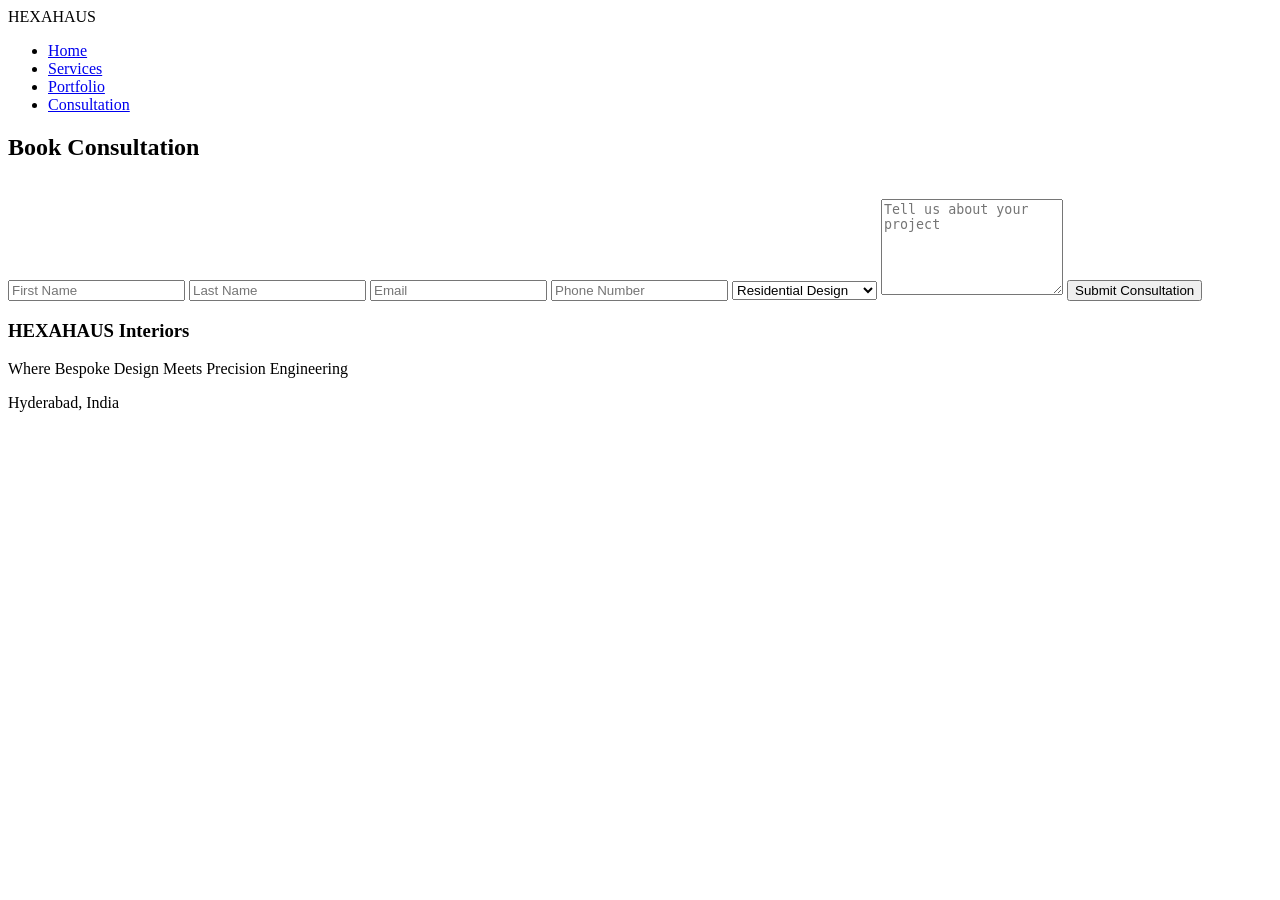
==== consultation.html @ 403c3642 "Add files via upload" ====
<!DOCTYPE html>
<html>
<head>
  <title>Book Consultation | HEXAHAUS</title>
  <link rel="stylesheet" href="css/style.css">
</head>
<body>


<nav>
  <div class="logo">HEXA<span>HAUS</span></div>
  <ul>
    <li><a href="index.html">Home</a></li>
    <li><a href="services.html">Services</a></li>
    <li><a href="portfolio.html">Portfolio</a></li>
    <li><a href="consultation.html">Consultation</a></li>
  </ul>
</nav>


<section class="section">
  <h1>Book Consultation</h1>
  <br>

  <form id="consultationForm" class="contact-form">

    <input type="text" name="First Name" placeholder="First Name" required>
    <input type="text" name="Last Name" placeholder="Last Name" required>
    <input type="email" name="Email" placeholder="Email" required>
    <input type="tel" name="Phone" placeholder="Phone Number" required>

    <select name="Project Type">
      <option>Residential Design</option>
      <option>Commercial Interiors</option>
      <option>Luxury Villa</option>
      <option>Office Interiors</option>
    </select>

    <textarea name="Message" rows="6" placeholder="Tell us about your project"></textarea>

    <button class="btn" type="submit">Submit Consultation</button>
  </form>

</section>


<footer>
  <h3>HEXAHAUS Interiors</h3>
  <p>Where Bespoke Design Meets Precision Engineering</p>
  <p>Hyderabad, India</p>
</footer>


<script src="js/main.js"></script>
</body>
</html>
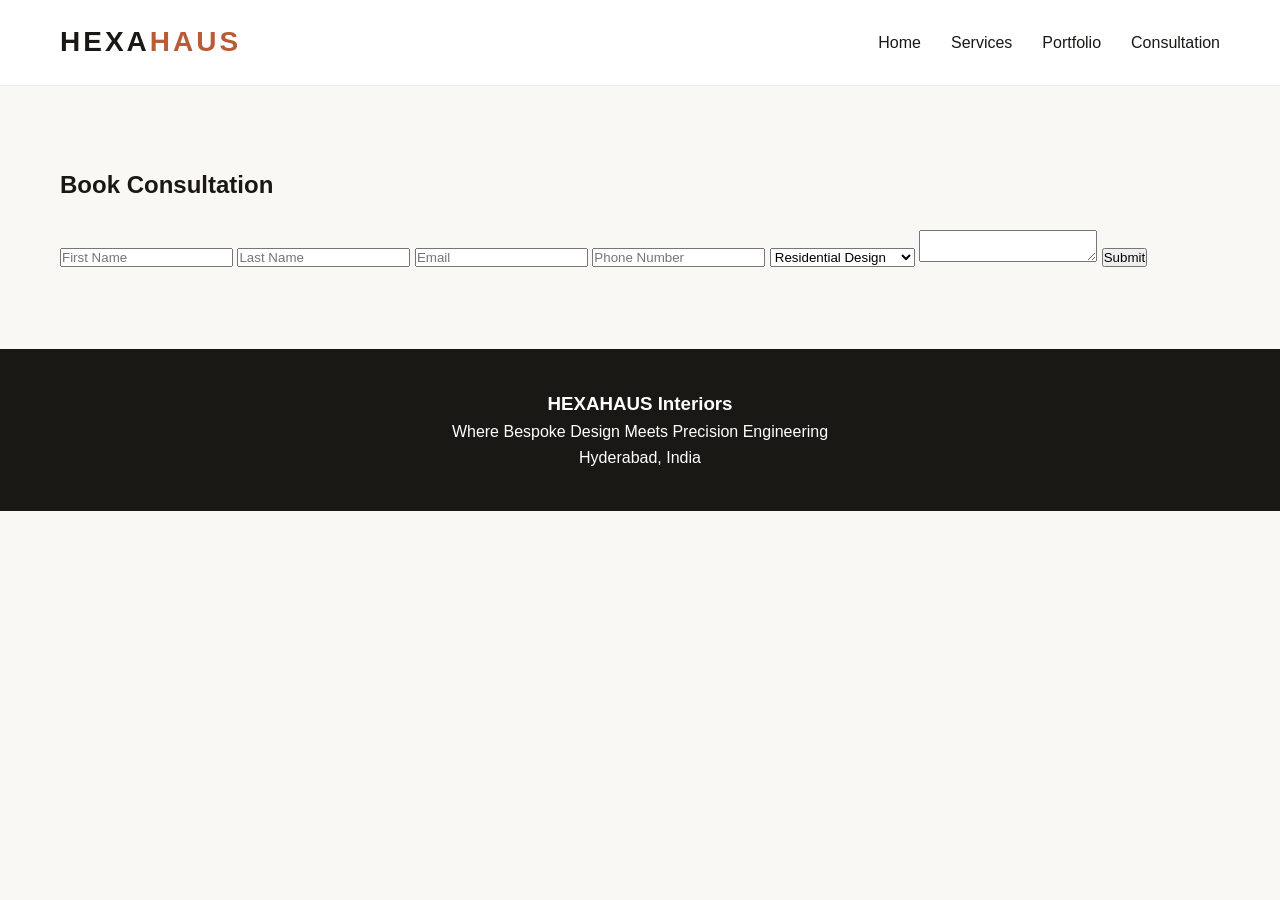
==== commit 0a578515: "Add files via upload" ====
--- a/consultation.html
+++ b/consultation.html
@@ -23,24 +23,29 @@
   <h1>Book Consultation</h1>
   <br>
 
-  <form id="consultationForm" class="contact-form">
+<form action="https://formsubmit.co/hexahausinteriors.co.in" method="POST">
 
-    <input type="text" name="First Name" placeholder="First Name" required>
-    <input type="text" name="Last Name" placeholder="Last Name" required>
-    <input type="email" name="Email" placeholder="Email" required>
-    <input type="tel" name="Phone" placeholder="Phone Number" required>
+  <input type="text" name="First Name" placeholder="First Name" required>
 
-    <select name="Project Type">
-      <option>Residential Design</option>
-      <option>Commercial Interiors</option>
-      <option>Luxury Villa</option>
-      <option>Office Interiors</option>
-    </select>
+  <input type="text" name="Last Name" placeholder="Last Name" required>
 
-    <textarea name="Message" rows="6" placeholder="Tell us about your project"></textarea>
+  <input type="email" name="Email" placeholder="Email" required>
 
-    <button class="btn" type="submit">Submit Consultation</button>
-  </form>
+  <input type="tel" name="Phone" placeholder="Phone Number" required>
+
+  <select name="Project Type">
+    <option>Residential Design</option>
+    <option>Commercial Interiors</option>
+    <option>Luxury Villa</option>
+  </select>
+
+  <textarea name="Message"></textarea>
+
+  <input type="hidden" name="_next" value="https://YOUR_GITHUB_URL/thankyou.html">
+
+  <button type="submit">Submit</button>
+
+</form>
 
 </section>
 
--- a/css/style.css
+++ b/css/style.css
@@ -0,0 +1,117 @@
+
+:root{
+  --cream:#f5f0e8;
+  --warm:#faf8f4;
+  --dark:#1a1814;
+  --stone:#8c8278;
+  --terracotta:#b85c38;
+  --gold:#c9a96e;
+}
+*{margin:0;padding:0;box-sizing:border-box}
+body{
+  font-family:Arial,sans-serif;
+  background:var(--warm);
+  color:var(--dark);
+  line-height:1.6;
+}
+nav{
+  display:flex;
+  justify-content:space-between;
+  align-items:center;
+  padding:20px 60px;
+  background:white;
+  position:sticky;
+  top:0;
+  z-index:100;
+  border-bottom:1px solid #eee;
+}
+.logo{
+  font-size:28px;
+  font-weight:bold;
+  letter-spacing:3px;
+}
+.logo span{color:var(--terracotta)}
+nav ul{
+  display:flex;
+  list-style:none;
+  gap:30px;
+}
+nav a{
+  text-decoration:none;
+  color:var(--dark);
+}
+.hero{
+  min-height:90vh;
+  display:grid;
+  grid-template-columns:1fr 1fr;
+}
+.hero-content{
+  padding:80px 60px;
+  display:flex;
+  flex-direction:column;
+  justify-content:center;
+}
+.hero h1{
+  font-size:72px;
+  margin-bottom:20px;
+}
+.hero p{
+  color:var(--stone);
+  margin-bottom:30px;
+}
+.hero img{
+  width:100%;
+  height:100%;
+  object-fit:cover;
+}
+.btn{
+  display:inline-block;
+  padding:14px 30px;
+  background:var(--terracotta);
+  color:white;
+  text-decoration:none;
+  border:none;
+  cursor:pointer;
+}
+.section{
+  padding:80px 60px;
+}
+.grid{
+  display:grid;
+  grid-template-columns:repeat(3,1fr);
+  gap:25px;
+}
+.card{
+  background:var(--cream);
+  padding:30px;
+}
+.contact-form{
+  max-width:700px;
+  display:grid;
+  gap:20px;
+}
+.contact-form input,
+.contact-form textarea,
+.contact-form select{
+  width:100%;
+  padding:14px;
+}
+footer{
+  background:var(--dark);
+  color:white;
+  padding:40px 60px;
+  text-align:center;
+}
+@media(max-width:768px){
+  .hero,.grid{
+    grid-template-columns:1fr;
+  }
+  .hero h1{
+    font-size:48px;
+  }
+  nav{
+    flex-direction:column;
+    gap:15px;
+    padding:20px;
+  }
+}
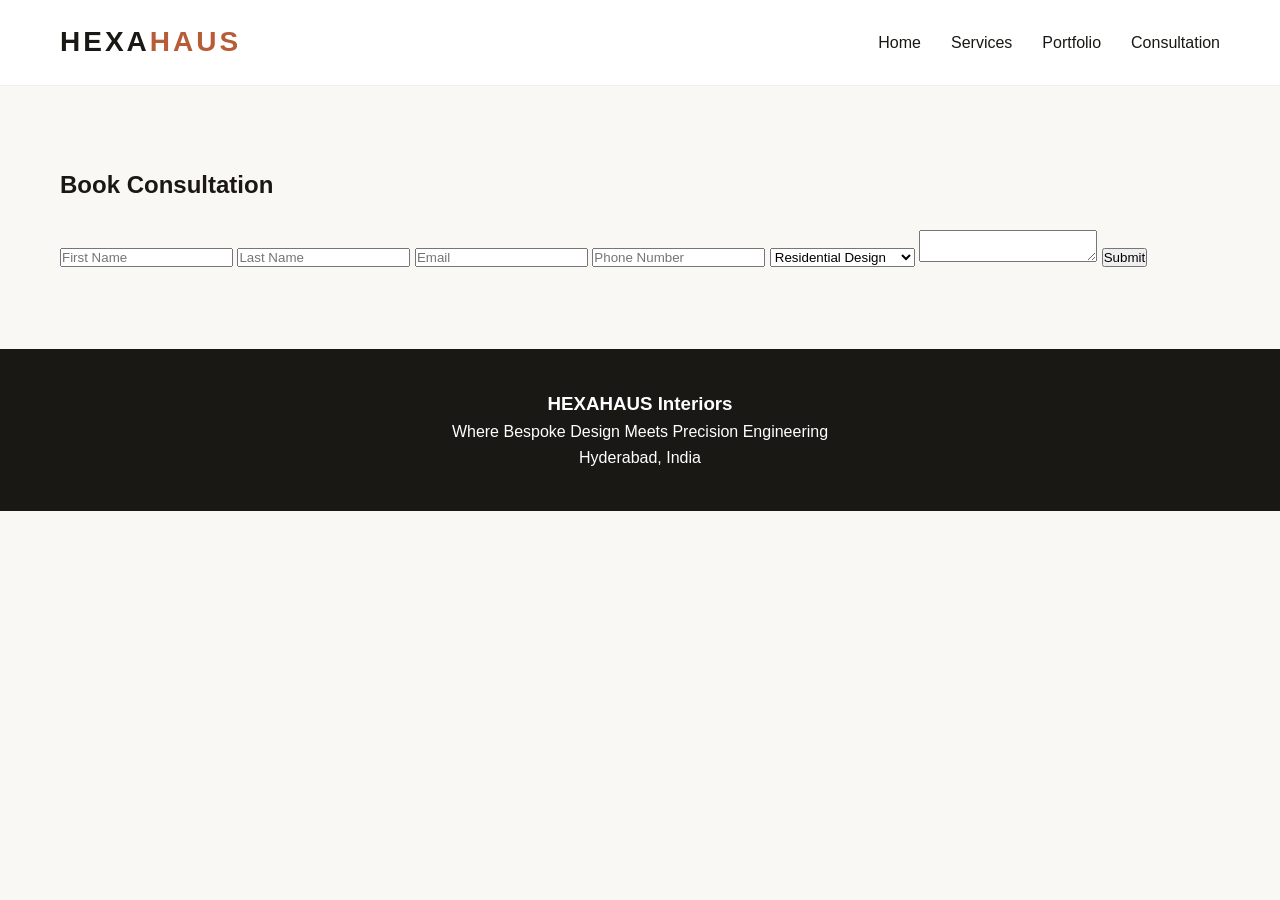
==== commit acd43650: "Add files via upload" ====
--- a/consultation.html
+++ b/consultation.html
@@ -23,7 +23,7 @@
   <h1>Book Consultation</h1>
   <br>
 
-<form action="https://formsubmit.co/hexahausinteriors.co.in" method="POST">
+<form action="https://formsubmit.co/hello@hexahausinteriors.co.in" method="POST">
 
   <input type="text" name="First Name" placeholder="First Name" required>
 
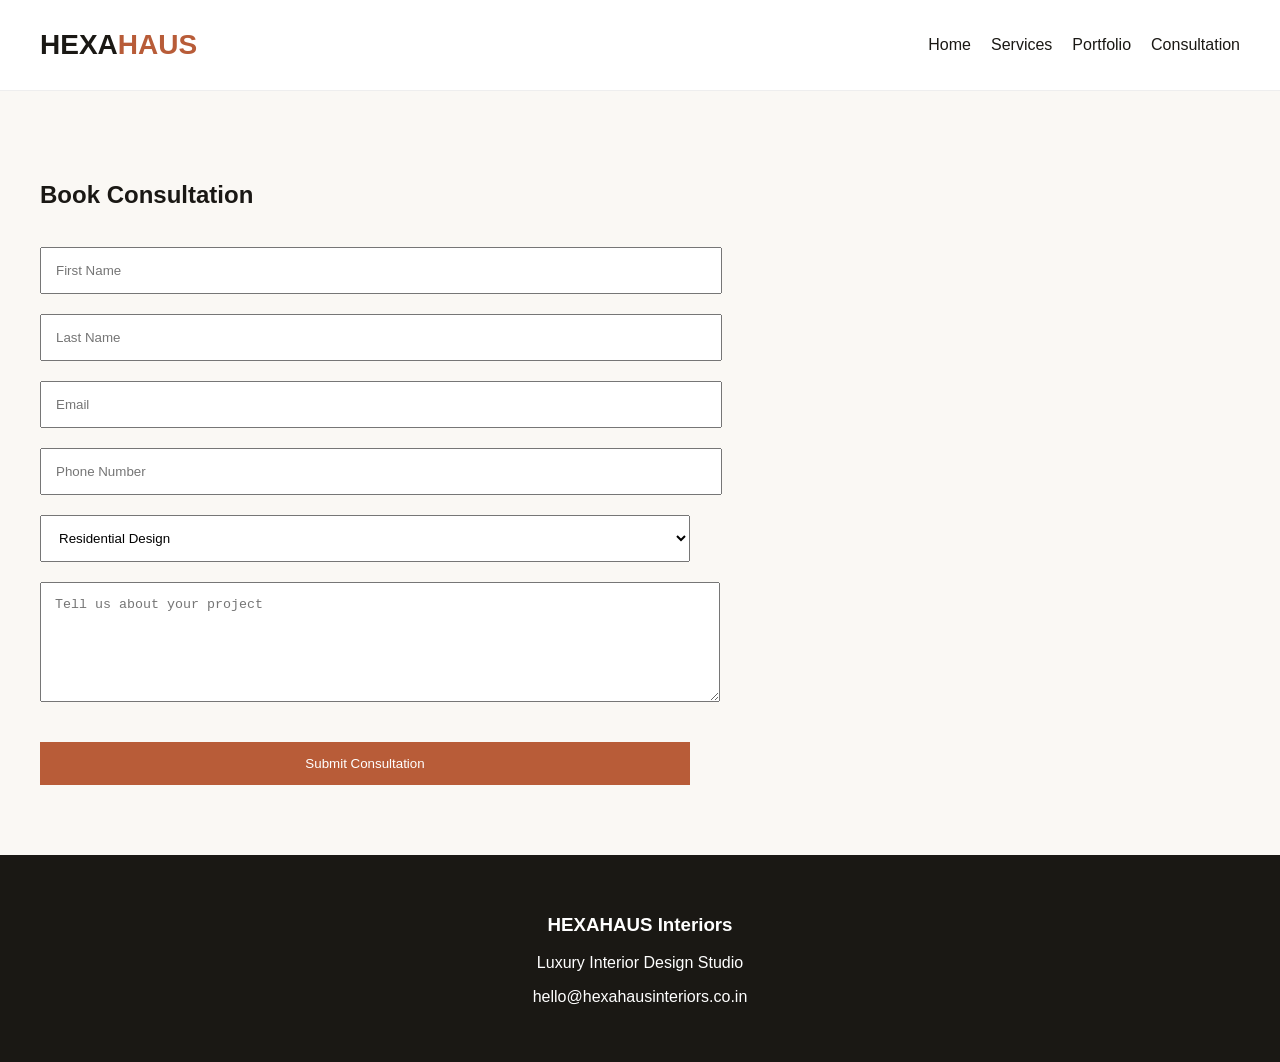
==== commit 05c61ba3: "Add files via upload" ====
--- a/consultation.html
+++ b/consultation.html
@@ -2,48 +2,54 @@
 <!DOCTYPE html>
 <html>
 <head>
-  <title>Book Consultation | HEXAHAUS</title>
-  <link rel="stylesheet" href="css/style.css">
+<title>Book Consultation</title>
+<meta charset="UTF-8">
+<meta name="viewport" content="width=device-width, initial-scale=1.0">
+<link rel="stylesheet" href="css/style.css">
 </head>
 <body>
 
 
 <nav>
-  <div class="logo">HEXA<span>HAUS</span></div>
-  <ul>
-    <li><a href="index.html">Home</a></li>
-    <li><a href="services.html">Services</a></li>
-    <li><a href="portfolio.html">Portfolio</a></li>
-    <li><a href="consultation.html">Consultation</a></li>
-  </ul>
+<div class="logo">HEXA<span>HAUS</span></div>
+<ul>
+<li><a href="index.html">Home</a></li>
+<li><a href="services.html">Services</a></li>
+<li><a href="portfolio.html">Portfolio</a></li>
+<li><a href="consultation.html">Consultation</a></li>
+</ul>
 </nav>
 
 
 <section class="section">
-  <h1>Book Consultation</h1>
-  <br>
+<h1>Book Consultation</h1>
+<br>
 
 <form action="https://formsubmit.co/hello@hexahausinteriors.co.in" method="POST">
 
-  <input type="text" name="First Name" placeholder="First Name" required>
+<input type="text" name="First Name" placeholder="First Name" required>
 
-  <input type="text" name="Last Name" placeholder="Last Name" required>
+<input type="text" name="Last Name" placeholder="Last Name" required>
 
-  <input type="email" name="Email" placeholder="Email" required>
+<input type="email" name="Email" placeholder="Email" required>
 
-  <input type="tel" name="Phone" placeholder="Phone Number" required>
+<input type="tel" name="Phone" placeholder="Phone Number" required>
 
-  <select name="Project Type">
-    <option>Residential Design</option>
-    <option>Commercial Interiors</option>
-    <option>Luxury Villa</option>
-  </select>
+<select name="Project Type">
+<option>Residential Design</option>
+<option>Commercial Interiors</option>
+<option>Luxury Villa</option>
+<option>Office Interiors</option>
+</select>
 
-  <textarea name="Message"></textarea>
+<textarea name="Message" rows="6" placeholder="Tell us about your project"></textarea>
 
-  <input type="hidden" name="_next" value="https://YOUR_GITHUB_URL/thankyou.html">
+<input type="hidden" name="_captcha" value="false">
+<input type="hidden" name="_template" value="table">
+<input type="hidden" name="_subject" value="New HEXAHAUS Consultation Lead">
+<input type="hidden" name="_next" value="thankyou.html">
 
-  <button type="submit">Submit</button>
+<button class="btn" type="submit">Submit Consultation</button>
 
 </form>
 
@@ -51,12 +57,11 @@
 
 
 <footer>
-  <h3>HEXAHAUS Interiors</h3>
-  <p>Where Bespoke Design Meets Precision Engineering</p>
-  <p>Hyderabad, India</p>
+<h3>HEXAHAUS Interiors</h3>
+<p>Luxury Interior Design Studio</p>
+<p>hello@hexahausinteriors.co.in</p>
 </footer>
 
 
-<script src="js/main.js"></script>
 </body>
 </html>
--- a/css/style.css
+++ b/css/style.css
@@ -1,117 +1,21 @@
 
-:root{
-  --cream:#f5f0e8;
-  --warm:#faf8f4;
-  --dark:#1a1814;
-  --stone:#8c8278;
-  --terracotta:#b85c38;
-  --gold:#c9a96e;
+body{margin:0;font-family:Arial,sans-serif;background:#faf8f4;color:#1a1814}
+nav{display:flex;justify-content:space-between;align-items:center;padding:20px 40px;background:#fff;border-bottom:1px solid #eee}
+nav ul{display:flex;gap:20px;list-style:none}
+nav a{text-decoration:none;color:#1a1814}
+.logo{font-size:28px;font-weight:bold}
+.logo span{color:#b85c38}
+.hero{display:grid;grid-template-columns:1fr 1fr;min-height:90vh}
+.hero-content{padding:80px 50px;display:flex;flex-direction:column;justify-content:center}
+.hero h1{font-size:68px}
+.btn{background:#b85c38;color:white;padding:14px 28px;text-decoration:none;border:none;display:inline-block;margin-top:20px;cursor:pointer}
+.section{padding:70px 40px}
+.grid{display:grid;grid-template-columns:repeat(3,1fr);gap:20px}
+.card{background:#f3eee6;padding:25px}
+form{display:grid;gap:20px;max-width:650px}
+input,textarea,select{padding:14px;width:100%}
+footer{background:#1a1814;color:white;text-align:center;padding:40px}
+@media(max-width:768px){
+.hero,.grid{grid-template-columns:1fr}
+.hero h1{font-size:42px}
 }
-*{margin:0;padding:0;box-sizing:border-box}
-body{
-  font-family:Arial,sans-serif;
-  background:var(--warm);
-  color:var(--dark);
-  line-height:1.6;
-}
-nav{
-  display:flex;
-  justify-content:space-between;
-  align-items:center;
-  padding:20px 60px;
-  background:white;
-  position:sticky;
-  top:0;
-  z-index:100;
-  border-bottom:1px solid #eee;
-}
-.logo{
-  font-size:28px;
-  font-weight:bold;
-  letter-spacing:3px;
-}
-.logo span{color:var(--terracotta)}
-nav ul{
-  display:flex;
-  list-style:none;
-  gap:30px;
-}
-nav a{
-  text-decoration:none;
-  color:var(--dark);
-}
-.hero{
-  min-height:90vh;
-  display:grid;
-  grid-template-columns:1fr 1fr;
-}
-.hero-content{
-  padding:80px 60px;
-  display:flex;
-  flex-direction:column;
-  justify-content:center;
-}
-.hero h1{
-  font-size:72px;
-  margin-bottom:20px;
-}
-.hero p{
-  color:var(--stone);
-  margin-bottom:30px;
-}
-.hero img{
-  width:100%;
-  height:100%;
-  object-fit:cover;
-}
-.btn{
-  display:inline-block;
-  padding:14px 30px;
-  background:var(--terracotta);
-  color:white;
-  text-decoration:none;
-  border:none;
-  cursor:pointer;
-}
-.section{
-  padding:80px 60px;
-}
-.grid{
-  display:grid;
-  grid-template-columns:repeat(3,1fr);
-  gap:25px;
-}
-.card{
-  background:var(--cream);
-  padding:30px;
-}
-.contact-form{
-  max-width:700px;
-  display:grid;
-  gap:20px;
-}
-.contact-form input,
-.contact-form textarea,
-.contact-form select{
-  width:100%;
-  padding:14px;
-}
-footer{
-  background:var(--dark);
-  color:white;
-  padding:40px 60px;
-  text-align:center;
-}
-@media(max-width:768px){
-  .hero,.grid{
-    grid-template-columns:1fr;
-  }
-  .hero h1{
-    font-size:48px;
-  }
-  nav{
-    flex-direction:column;
-    gap:15px;
-    padding:20px;
-  }
-}
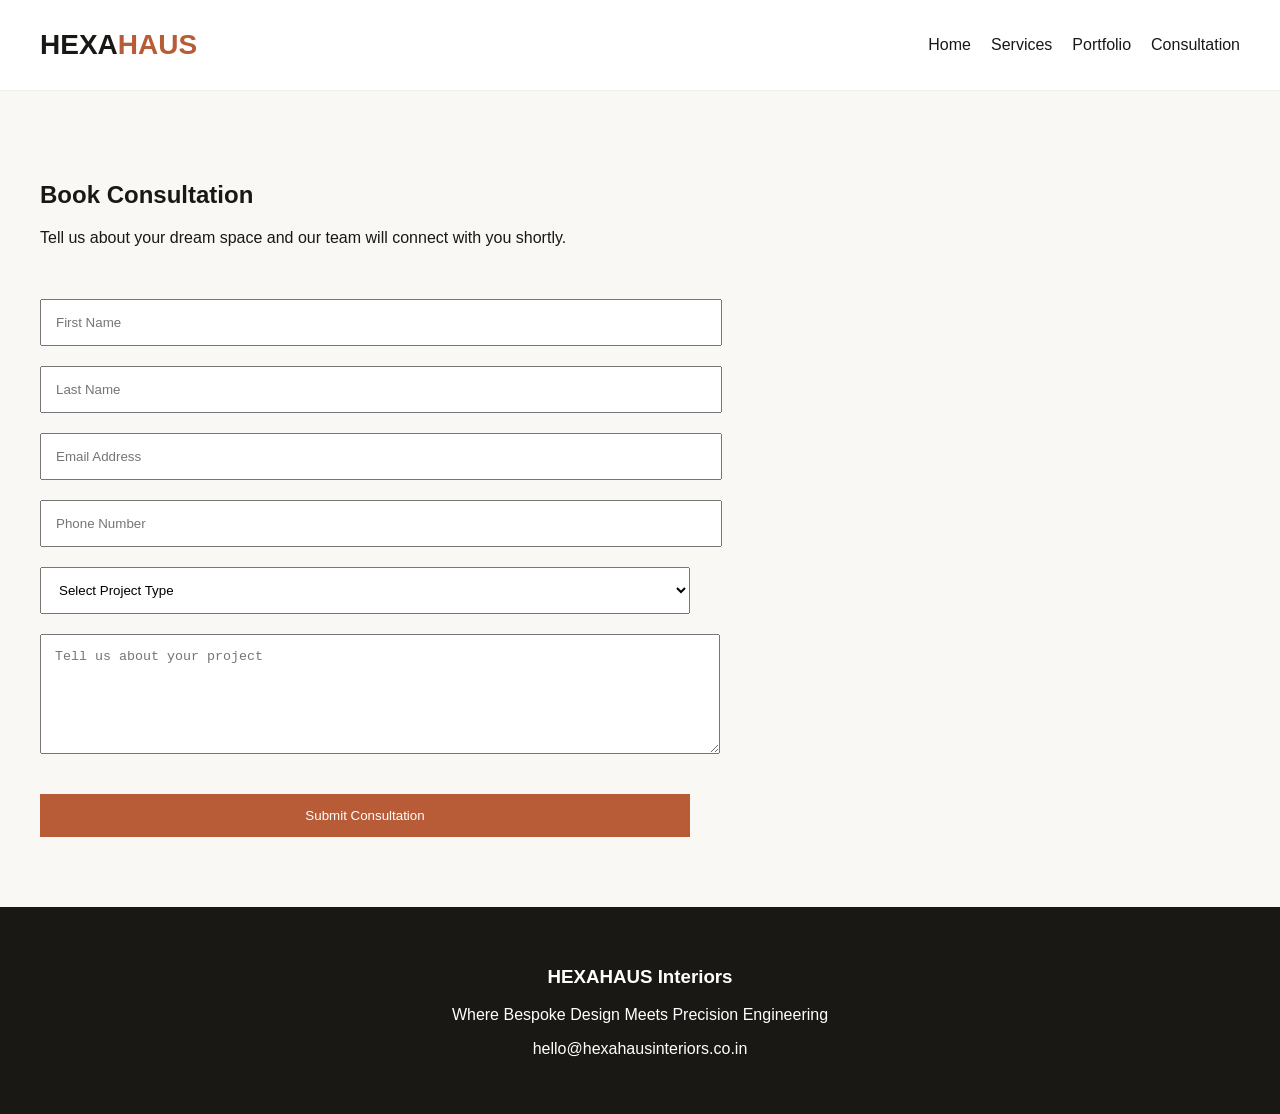
==== commit 9500bc56: "Add files via upload" ====
--- a/consultation.html
+++ b/consultation.html
@@ -1,67 +1,109 @@
+<!DOCTYPE html>
+<html lang="en">
+<head>
+  <meta charset="UTF-8" />
+  <meta name="viewport" content="width=device-width, initial-scale=1.0"/>
+  <title>Book Consultation | HEXAHAUS</title>
 
-<!DOCTYPE html>
-<html>
-<head>
-<title>Book Consultation</title>
-<meta charset="UTF-8">
-<meta name="viewport" content="width=device-width, initial-scale=1.0">
-<link rel="stylesheet" href="css/style.css">
+  <link rel="stylesheet" href="/css/style.css">
 </head>
+
 <body>
 
+  <nav>
+    <div class="logo">HEXA<span>HAUS</span></div>
 
-<nav>
-<div class="logo">HEXA<span>HAUS</span></div>
-<ul>
-<li><a href="index.html">Home</a></li>
-<li><a href="services.html">Services</a></li>
-<li><a href="portfolio.html">Portfolio</a></li>
-<li><a href="consultation.html">Consultation</a></li>
-</ul>
-</nav>
+    <ul>
+      <li><a href="/">Home</a></li>
+      <li><a href="/services">Services</a></li>
+      <li><a href="/portfolio">Portfolio</a></li>
+      <li><a href="/consultation">Consultation</a></li>
+    </ul>
+  </nav>
 
+  <section class="section">
 
-<section class="section">
-<h1>Book Consultation</h1>
-<br>
+    <h1>Book Consultation</h1>
 
-<form action="https://formsubmit.co/hello@hexahausinteriors.co.in" method="POST">
+    <p>
+      Tell us about your dream space and our team will connect with you shortly.
+    </p>
 
-<input type="text" name="First Name" placeholder="First Name" required>
+    <br><br>
 
-<input type="text" name="Last Name" placeholder="Last Name" required>
+    <form
+      name="consultation"
+      method="POST"
+      data-netlify="true"
+      action="/thankyou.html"
+    >
 
-<input type="email" name="Email" placeholder="Email" required>
+      <!-- Required Hidden Input -->
+      <input type="hidden" name="form-name" value="consultation">
 
-<input type="tel" name="Phone" placeholder="Phone Number" required>
+      <input
+        type="text"
+        name="First Name"
+        placeholder="First Name"
+        required
+      >
 
-<select name="Project Type">
-<option>Residential Design</option>
-<option>Commercial Interiors</option>
-<option>Luxury Villa</option>
-<option>Office Interiors</option>
-</select>
+      <input
+        type="text"
+        name="Last Name"
+        placeholder="Last Name"
+        required
+      >
 
-<textarea name="Message" rows="6" placeholder="Tell us about your project"></textarea>
+      <input
+        type="email"
+        name="Email"
+        placeholder="Email Address"
+        required
+      >
 
-<input type="hidden" name="_captcha" value="false">
-<input type="hidden" name="_template" value="table">
-<input type="hidden" name="_subject" value="New HEXAHAUS Consultation Lead">
-<input type="hidden" name="_next" value="thankyou.html">
+      <input
+        type="tel"
+        name="Phone"
+        placeholder="Phone Number"
+        required
+      >
 
-<button class="btn" type="submit">Submit Consultation</button>
+      <select name="Project Type" required>
+        <option value="">Select Project Type</option>
+        <option>Residential Design</option>
+        <option>Commercial Interiors</option>
+        <option>Luxury Villa</option>
+        <option>Office Interiors</option>
+        <option>Modular Kitchen</option>
+      </select>
 
-</form>
+      <textarea
+        name="Message"
+        rows="6"
+        placeholder="Tell us about your project"
+        required
+      ></textarea>
 
-</section>
+      <button type="submit" class="btn">
+        Submit Consultation
+      </button>
 
+    </form>
 
-<footer>
-<h3>HEXAHAUS Interiors</h3>
-<p>Luxury Interior Design Studio</p>
-<p>hello@hexahausinteriors.co.in</p>
-</footer>
+  </section>
 
+  <footer>
+    <h3>HEXAHAUS Interiors</h3>
+
+    <p>
+      Where Bespoke Design Meets Precision Engineering
+    </p>
+
+    <p>
+      hello@hexahausinteriors.co.in
+    </p>
+  </footer>
 
 </body>
-</html>
+</html>
